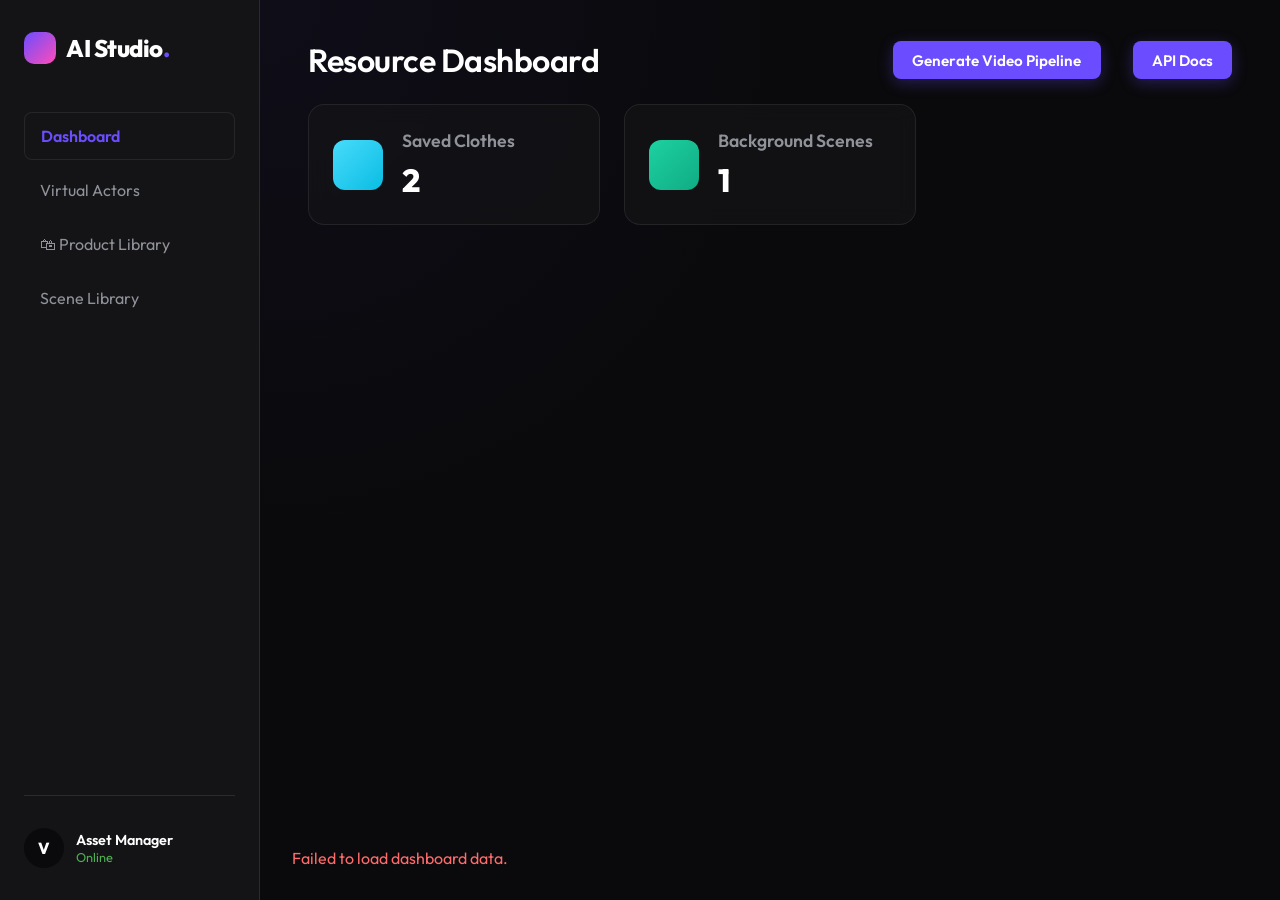
==== frontend/index.html @ 6204164a "Initial commit: AI-powered asset library with Gemini Web automation" ====
<!DOCTYPE html>
<html lang="en">

<head>
    <meta charset="UTF-8">
    <meta name="viewport" content="width=device-width, initial-scale=1.0">
    <title>Video Asset Library | AI Studio</title>
    <link rel="preconnect" href="https://fonts.googleapis.com">
    <link rel="preconnect" href="https://fonts.gstatic.com" crossorigin>
    <link href="https://fonts.googleapis.com/css2?family=Outfit:wght@300;400;600;800&display=swap" rel="stylesheet">
    <link rel="stylesheet" href="https://cdnjs.cloudflare.com/ajax/libs/font-awesome/6.4.0/css/all.min.css">
    <link rel="stylesheet" href="/frontend/styles.css">
</head>

<body>
    <div class="app-container">
        <!-- Sidebar Navigation -->
        <nav class="sidebar">
            <div class="logo">
                <div class="logo-icon"></div>
                <h1>AI Studio<span>.</span></h1>
            </div>
            <ul class="nav-links">
                <li class="active" data-tab="dashboard">Dashboard</li>
                <li data-tab="actors">Virtual Actors</li>
                <li data-tab="clothes">🛍 Product Library</li>
                <li data-tab="scenes">Scene Library</li>
            </ul>
            <div class="user-profile">
                <div class="avatar">V</div>
                <div class="info">
                    <span class="name">Asset Manager</span>
                    <span class="status">Online</span>
                </div>
            </div>
        </nav>

        <!-- Main Content Area -->
        <main class="main-content">
            <header class="top-header">
                <div class="header-left">
                    <button class="btn-hamburger" id="btn-hamburger"
                        onclick="document.querySelector('.sidebar').classList.toggle('sidebar-open')">
                        <svg width="24" height="24" viewBox="0 0 24 24" fill="none" stroke="currentColor"
                            stroke-width="2">
                            <line x1="3" y1="6" x2="21" y2="6" />
                            <line x1="3" y1="12" x2="21" y2="12" />
                            <line x1="3" y1="18" x2="21" y2="18" />
                        </svg>
                    </button>
                    <h2 id="page-title">Resource Dashboard</h2>
                </div>

                <div class="header-search hidden" id="search-container">
                    <div class="search-box">
                        <svg width="18" height="18" viewBox="0 0 24 24" fill="none" stroke="var(--text-secondary)"
                            stroke-width="2">
                            <circle cx="11" cy="11" r="8"></circle>
                            <path d="m21 21-4.3-4.3"></path>
                        </svg>
                        <input type="text" id="semantic-search-input"
                            placeholder="Search by description (e.g. 'Red leather jacket')">
                        <button class="btn-primary" id="btn-search">Search</button>
                    </div>
                </div>

                <div class="header-actions">
                    <button class="btn-primary" id="btn-generate">Generate Video Pipeline</button>
                </div>
            </header>

            <div class="scroll-area">
                <!-- Stats Overview -->
                <section class="stats-grid" id="stats-view">
                    <div class="stat-card">
                        <div class="stat-icon clothes-icon"></div>
                        <div class="stat-details">
                            <h3>Saved Clothes</h3>
                            <p id="count-clothes">0</p>
                        </div>
                    </div>
                    <div class="stat-card">
                        <div class="stat-icon scenes-icon"></div>
                        <div class="stat-details">
                            <h3>Background Scenes</h3>
                            <p id="count-scenes">0</p>
                        </div>
                    </div>
                </section>

                <!-- Dynamic Content Grids -->
                <section class="gallery-container hidden" id="actors-view">
                    <div class="gallery-grid" id="grid-actors"></div>
                </section>

                <section class="gallery-container hidden" id="clothes-view">
                    <div class="kb-toolbar" style="margin-bottom: 1rem;">
                        <h3 style="color: white; margin: 0;">Product Library Spreadsheet</h3>
                        <span class="kb-count" id="clothes-table-count">0 items</span>
                    </div>
                    <div class="kb-table-wrapper" style="max-height: calc(100vh - 200px);">
                        <table class="kb-table" id="clothes-table">
                            <thead id="clothes-thead">
                                <tr>
                                    <th>Image</th>
                                    <th>UID Vector</th>
                                    <th>Name</th>
                                    <th>Category</th>
                                    <th>Style</th>
                                    <th>Color</th>
                                    <th>Posts</th>
                                </tr>
                            </thead>
                            <tbody id="clothes-tbody"></tbody>
                        </table>
                        <div class="kb-empty hidden" id="clothes-empty">
                            No products extracted yet.
                        </div>
                    </div>
                </section>

                <section class="gallery-container hidden" id="scenes-view">
                    <div class="gallery-grid" id="grid-scenes"></div>
                </section>

                <tbody id="kb-tbody"></tbody>
                </table>
                <div class="kb-empty hidden" id="kb-empty">
                    No entries yet. Send a link to the webhook to start building.
                </div>
            </div>
            </section>

            <!-- Dashboard Combined View -->
            <section class="dashboard-sections" id="dashboard-view">
                <div style="padding: 2rem; color: var(--text-secondary)">
                    Initializing intelligence feed...
                </div>
            </section>
    </div>
    </main>
    </div>

    <!-- Video Detail Modal -->
    <div class="modal-overlay hidden" id="modal-video-detail">
        <div class="modal" style="max-width: 900px; height: 90vh;">
            <div class="modal-header">
                <h3 id="detail-title">Video Intelligence</h3>
                <button class="close-modal">×</button>
            </div>
            <div class="detail-modal-body" id="detail-body">
                <!-- Populated by JS -->
            </div>
        </div>
    </div>

    <!-- Entity Detail Modal -->
    <div class="modal-overlay hidden" id="modal-entity-detail">
        <div class="modal">
            <div class="modal-header">
                <h3 id="entity-detail-title">Entity Detail</h3>
                <button class="close-modal">×</button>
            </div>
            <div class="modal-body" id="entity-detail-body" style="padding:1.5rem 2rem 2rem;">
                Loading...
            </div>
        </div>
    </div>


    <!-- Generate Modal -->
    <div class="modal hidden" id="generate-modal">
        <div class="modal-content glass">
            <h2>Compose New Video</h2>
            <p>Select assets to embed into the video generation prompt.</p>
            <div class="modal-body">
                <!-- Selectors (Mock) -->
                <div class="selector">
                    <label>Selected Actor ID</label>
                    <input type="text" placeholder="e.g. hash_female_model" disabled>
                </div>
                <div class="selector">
                    <label>Selected Clothes ID</label>
                    <input type="text" placeholder="e.g. hash_white_shirt" disabled>
                </div>
            </div>
            <div class="modal-actions">
                <button class="btn-secondary" id="btn-cancel">Cancel</button>
                <button class="btn-primary" disabled>Send to API (Coming Soon)</button>
            </div>
        </div>
    </div>

    <!-- API Docs Modal -->
    <div class="modal-overlay hidden" id="modal-api-docs">
        <div class="modal">
            <div class="modal-header">
                <h3 style="color: var(--accent);">Openclaw API Integration Logs</h3>
                <button class="close-modal">×</button>
            </div>
            <div class="modal-body" style="text-align: left; max-height: 60vh; overflow-y: auto;">
                <p style="margin-bottom:1rem;">Welcome! Use the following REST APIs to connect this asset library to
                    your intelligence workflow.</p>

                <h4 style="margin-top:1.5rem; color: #fff;">1. Ingest Video Link</h4>
                <div
                    style="background:#1a1c23; padding:1rem; border-radius:8px; font-family:monospace; font-size:0.85rem; margin-top:0.5rem; white-space:pre-wrap; border: 1px solid var(--border-color);">
                    POST /webhook/openclaw
                    Content-Type: application/json

                    {
                    "url": "https://www.xiaohongshu.com/discovery/item/..."
                    }</div>

                <h4 style="margin-top:2rem; color: #fff;">2. Retrieve Full Asset Tree</h4>
                <div
                    style="background:#1a1c23; padding:1rem; border-radius:8px; font-family:monospace; font-size:0.85rem; margin-top:0.5rem; white-space:pre-wrap; border: 1px solid var(--border-color);">
                    GET /api/videos/{video_id}

                    // Response Schema:
                    {
                    "video_id": "0c094a9503dd",
                    "video_url": "/data/...",
                    "audio_url": "/data/...",
                    "script_analysis": {
                    "transcript": "...",
                    "analysis": { "topic": "...", "tone": "..." }
                    },
                    "assets": {
                    "actors": [{ "url": "..." }],
                    "clothes": [{ "url": "..." }],
                    "scenes": [{ "url": "..." }]
                    }
                    }</div>
            </div>
        </div>

        <!-- Mobile Bottom Tab Bar -->
        <nav class="bottom-tab-bar" id="bottom-tabs">
            <button class="tab-item active" data-tab="dashboard">
                <svg width="22" height="22" viewBox="0 0 24 24" fill="none" stroke="currentColor" stroke-width="2">
                    <path d="M3 9l9-7 9 7v11a2 2 0 0 1-2 2H5a2 2 0 0 1-2-2z" />
                    <polyline points="9 22 9 12 15 12 15 22" />
                </svg>
                <span>Home</span>
            </button>
            <button class="tab-item" data-tab="search-tab">
                <svg width="22" height="22" viewBox="0 0 24 24" fill="none" stroke="currentColor" stroke-width="2">
                    <circle cx="11" cy="11" r="8" />
                    <path d="m21 21-4.3-4.3" />
                </svg>
                <span>Search</span>
            </button>
            <button class="tab-item tab-add" id="btn-add-mobile">
                <svg width="28" height="28" viewBox="0 0 24 24" fill="none" stroke="currentColor" stroke-width="2.5">
                    <line x1="12" y1="5" x2="12" y2="19" />
                    <line x1="5" y1="12" x2="19" y2="12" />
                </svg>
            </button>
            <button class="tab-item" data-tab="kb">
                <svg width="22" height="22" viewBox="0 0 24 24" fill="none" stroke="currentColor" stroke-width="2">
                    <path d="M4 19.5A2.5 2.5 0 0 1 6.5 17H20" />
                    <path d="M6.5 2H20v20H6.5A2.5 2.5 0 0 1 4 19.5v-15A2.5 2.5 0 0 1 6.5 2z" />
                </svg>
                <span>Library</span>
            </button>
            <button class="tab-item" data-tab="clothes">
                <svg width="22" height="22" viewBox="0 0 24 24" fill="none" stroke="currentColor" stroke-width="2">
                    <rect x="2" y="7" width="20" height="14" rx="2" ry="2" />
                    <path d="M16 21V5a2 2 0 0 0-2-2h-4a2 2 0 0 0-2 2v16" />
                </svg>
                <span>Assets</span>
            </button>
        </nav>
    </div>

    <script src="/frontend/app.js"></script>
</body>

</html>
---- frontend/styles.css ----
:root {
    --bg-main: #0a0a0c;
    --bg-panel: #141417;
    --border-color: #2a2a30;
    --text-primary: #ffffff;
    --text-secondary: #8f9299;
    --accent: #6b4cff;
    --accent-hover: #8364ff;
    --glass-bg: rgba(20, 20, 23, 0.7);
    --glass-border: rgba(255, 255, 255, 0.08);
}

* {
    margin: 0;
    padding: 0;
    box-sizing: border-box;
    font-family: 'Outfit', sans-serif;
}

body {
    background-color: var(--bg-main);
    color: var(--text-primary);
    display: flex;
    height: 100vh;
    overflow: hidden;
}

.hidden {
    display: none !important;
}

/* Typography & Buttons */
h1 {
    font-size: 1.5rem;
    font-weight: 800;
    letter-spacing: -0.5px;
}

h1 span {
    color: var(--accent);
}

h2 {
    font-size: 2rem;
    font-weight: 600;
    letter-spacing: -0.5px;
}

h3 {
    font-size: 1.1rem;
    font-weight: 600;
    color: var(--text-secondary);
    margin-bottom: 0.5rem;
}

button {
    cursor: pointer;
    font-size: 0.95rem;
    font-weight: 600;
    border-radius: 8px;
    transition: all 0.2s ease;
    border: none;
}

.btn-primary {
    background-color: var(--accent);
    color: white;
    padding: 0.6rem 1.2rem;
    box-shadow: 0 4px 15px rgba(107, 76, 255, 0.3);
}

.btn-primary:hover:not(:disabled) {
    background-color: var(--accent-hover);
    transform: translateY(-1px);
}

.btn-primary:disabled {
    opacity: 0.5;
    cursor: not-allowed;
}

.btn-secondary {
    background: transparent;
    color: var(--text-secondary);
    border: 1px solid var(--border-color);
    padding: 0.6rem 1.2rem;
}

.btn-secondary:hover {
    background: var(--bg-panel);
    color: white;
}

.btn-icon {
    background: var(--bg-panel);
    color: var(--text-primary);
    width: 40px;
    height: 40px;
    display: flex;
    align-items: center;
    justify-content: center;
    border: 1px solid var(--border-color);
    border-radius: 8px;
}

.btn-icon:hover {
    border-color: var(--text-secondary);
}

/* Layout: App Container */
.app-container {
    display: flex;
    width: 100%;
    height: 100%;
}

/* Sidebar */
.sidebar {
    width: 260px;
    background-color: var(--bg-panel);
    border-right: 1px solid var(--border-color);
    display: flex;
    flex-direction: column;
    padding: 2rem 1.5rem;
}

.logo {
    display: flex;
    align-items: center;
    gap: 10px;
    margin-bottom: 3rem;
}

.logo-icon {
    width: 32px;
    height: 32px;
    border-radius: 10px;
    background: linear-gradient(135deg, var(--accent), #ff4db8);
}

.nav-links {
    list-style: none;
    flex-grow: 1;
}

.nav-links li {
    padding: 0.8rem 1rem;
    margin-bottom: 0.5rem;
    border-radius: 8px;
    color: var(--text-secondary);
    cursor: pointer;
    font-weight: 400;
    transition: all 0.2s ease;
}

.nav-links li:hover {
    background: rgba(255, 255, 255, 0.03);
    color: white;
}

.nav-links li.active {
    background: var(--glass-bg);
    color: var(--accent);
    border: 1px solid var(--glass-border);
    font-weight: 600;
}

.user-profile {
    display: flex;
    align-items: center;
    gap: 12px;
    padding-top: 2rem;
    border-top: 1px solid var(--border-color);
}

.avatar {
    width: 40px;
    height: 40px;
    border-radius: 50%;
    background: var(--bg-main);
    display: flex;
    align-items: center;
    justify-content: center;
    font-weight: 800;
}

.info {
    display: flex;
    flex-direction: column;
}

.info .name {
    font-size: 0.9rem;
    font-weight: 600;
}

.info .status {
    font-size: 0.8rem;
    color: #4CAF50;
}

/* Main Content */
.main-content {
    flex-grow: 1;
    display: flex;
    flex-direction: column;
    background: radial-gradient(circle at top left, rgba(107, 76, 255, 0.05), transparent 40%);
}

.top-header {
    display: flex;
    justify-content: space-between;
    align-items: center;
    padding: 2.5rem 3rem 1.5rem;
}

.header-left {
    display: flex;
    align-items: center;
    gap: 1rem;
}

.header-search {
    flex-grow: 1;
    display: flex;
    justify-content: center;
    padding: 0 2rem;
}

.search-box {
    display: flex;
    align-items: center;
    gap: 10px;
    background: var(--glass-bg);
    border: 1px solid var(--border-color);
    border-radius: 12px;
    padding: 0.4rem 0.4rem 0.4rem 1rem;
    width: 100%;
    max-width: 500px;
    transition: border-color 0.2s;
}

.search-box:focus-within {
    border-color: var(--accent);
}

.search-box input {
    flex-grow: 1;
    background: transparent;
    border: none;
    color: white;
    outline: none;
    font-size: 0.95rem;
    font-family: 'Outfit';
}

.search-box input::placeholder {
    color: var(--text-secondary);
}

.header-actions {
    display: flex;
    gap: 1rem;
}

.scroll-area {
    flex-grow: 1;
    overflow-y: auto;
    padding: 0 3rem 3rem;
}

/* Stats view (Dashboard only) */
.stats-grid {
    display: grid;
    grid-template-columns: repeat(3, 1fr);
    gap: 1.5rem;
    margin-bottom: 3rem;
}

.stat-card {
    background: var(--glass-bg);
    border: 1px solid var(--glass-border);
    backdrop-filter: blur(10px);
    -webkit-backdrop-filter: blur(10px);
    border-radius: 16px;
    padding: 1.5rem;
    display: flex;
    align-items: center;
    gap: 1.2rem;
    transition: transform 0.2s;
}

.stat-card:hover {
    transform: translateY(-3px);
    border-color: rgba(255, 255, 255, 0.15);
}

.stat-icon {
    width: 50px;
    height: 50px;
    border-radius: 12px;
    background: var(--bg-main);
}

.actors-icon {
    background: linear-gradient(135deg, #FF6B6B, #FF8E53);
}

.clothes-icon {
    background: linear-gradient(135deg, #48DBFB, #0ABDE3);
}

.scenes-icon {
    background: linear-gradient(135deg, #1DD1A1, #10AC84);
}

.stat-details p {
    font-size: 2rem;
    font-weight: 800;
    margin-top: 0.2rem;
}

/* Galleries / Grids */
.gallery-container {
    animation: fadeIn 0.4s ease forwards;
}

@keyframes fadeIn {
    from {
        opacity: 0;
        transform: translateY(10px);
    }

    to {
        opacity: 1;
        transform: translateY(0);
    }
}

.gallery-grid {
    display: grid;
    grid-template-columns: repeat(auto-fill, minmax(160px, 1fr));
    /* More compact */
    gap: 1.2rem;
}

/* Video Window (Dashboard) - Masonry/Waterfall */
.video-window-grid {
    columns: 4 220px;
    column-gap: 1.5rem;
}

.video-window {
    background: var(--bg-panel);
    border: 1px solid var(--border-color);
    border-radius: 16px;
    overflow: hidden;
    position: relative;
    cursor: pointer;
    transition: all 0.3s cubic-bezier(0.2, 0.8, 0.2, 1);
    display: inline-block;
    width: 100%;
    margin-bottom: 1.5rem;
    break-inside: avoid;
}

.video-window:hover {
    border-color: var(--accent);
    box-shadow: 0 12px 40px rgba(0, 0, 0, 0.8);
}

.video-window img,
.video-window video {
    width: 100%;
    height: auto;
    object-fit: cover;
    display: block;
}

.video-window video.preview-video {
    position: absolute;
    top: 0;
    left: 0;
    opacity: 0;
    transition: opacity 0.5s ease;
}

.video-window.playing video.preview-video {
    opacity: 1;
}

.video-window.playing img {
    opacity: 0;
}

.video-window .play-btn {
    position: absolute;
    top: 50%;
    left: 50%;
    transform: translate(-50%, -50%);
    width: 56px;
    height: 56px;
    background: rgba(255, 255, 255, 0.15);
    backdrop-filter: blur(10px);
    -webkit-backdrop-filter: blur(10px);
    border: 1px solid rgba(255, 255, 255, 0.2);
    border-radius: 50%;
    display: flex;
    align-items: center;
    justify-content: center;
    color: white;
    font-size: 1.2rem;
    transition: all 0.3s ease;
    z-index: 10;
    pointer-events: none;
    /* Let clicks pass to the card body toggle */
}

.video-window.playing .play-btn {
    opacity: 0;
    pointer-events: none;
}

.video-window:hover .play-btn {
    background: var(--accent);
    border-color: var(--accent);
    transform: translate(-50%, -50%) scale(1.1);
}

.video-window .window-info {
    position: absolute;
    bottom: 0;
    left: 0;
    right: 0;
    padding: 2.5rem 1.25rem 1rem;
    background: linear-gradient(to top, rgba(0, 0, 0, 0.9) 0%, transparent 100%);
    pointer-events: none;
}

.info-btn {
    position: absolute;
    top: 12px;
    right: 12px;
    width: 32px;
    height: 32px;
    border-radius: 50%;
    background: rgba(0, 0, 0, 0.5);
    backdrop-filter: blur(4px);
    -webkit-backdrop-filter: blur(4px);
    border: 1px solid rgba(255, 255, 255, 0.2);
    display: flex;
    align-items: center;
    justify-content: center;
    color: white;
    font-size: 0.9rem;
    z-index: 15;
    transition: all 0.2s;
}

.info-btn:hover {
    background: var(--accent);
    transform: scale(1.1);
}

.window-info h4 {
    font-size: 0.95rem;
    white-space: nowrap;
    overflow: hidden;
    text-overflow: ellipsis;
}

/* Asset Card */
.asset-card {
    background: var(--bg-panel);
    border: 1px solid var(--border-color);
    border-radius: 10px;
    overflow: hidden;
    position: relative;
    cursor: pointer;
    transition: all 0.3s cubic-bezier(0.25, 0.8, 0.25, 1);
}

.asset-card:hover {
    transform: translateY(-3px);
    box-shadow: 0 8px 20px rgba(0, 0, 0, 0.4);
    border-color: var(--accent);
}

.asset-img-container {
    width: 100%;
    aspect-ratio: 1;
    /* Square for character/clothes cards */
    overflow: hidden;
    background: #1a1a1e;
    display: flex;
    align-items: center;
    justify-content: center;
    padding: 10px;
}

.asset-img-container img {
    max-width: 100%;
    max-height: 100%;
    object-fit: contain;
    /* "Only product" feel */
    transition: transform 0.4s ease;
}

.asset-card:hover .asset-img-container img {
    transform: scale(1.05);
}

.asset-info {
    padding: 1rem;
    position: absolute;
    bottom: 0;
    left: 0;
    right: 0;
    background: linear-gradient(to top, rgba(0, 0, 0, 0.95) 0%, rgba(0, 0, 0, 0) 100%);
}

.asset-info p {
    font-size: 0.85rem;
    color: var(--text-primary);
    white-space: nowrap;
    overflow: hidden;
    text-overflow: ellipsis;
}

.asset-info .date {
    font-size: 0.75rem;
    color: var(--text-secondary);
    margin-top: 4px;
}

/* Dashboard specific layouts */
.dashboard-sections {
    display: flex;
    flex-direction: column;
    gap: 2rem;
}

.section-header {
    display: flex;
    justify-content: space-between;
    align-items: baseline;
}

.view-all {
    font-size: 0.85rem;
    color: var(--accent);
    cursor: pointer;
}

.view-all:hover {
    text-decoration: underline;
}

.horizontal-scroll {
    display: flex;
    gap: 1rem;
    overflow-x: auto;
    padding-bottom: 1rem;
    scrollbar-width: thin;
    scrollbar-color: var(--border-color) transparent;
}

.horizontal-scroll::-webkit-scrollbar {
    height: 6px;
}

.horizontal-scroll::-webkit-scrollbar-thumb {
    background: var(--border-color);
    border-radius: 10px;
}

.horizontal-scroll .asset-card {
    min-width: 180px;
    flex-shrink: 0;
}

.horizontal-scroll .asset-img-container {
    aspect-ratio: 1;
}

/* square for dashboard recent */

/* ──────────────────────────────────────────────
   LEGACY MODAL (Generate pipeline modal)
   Uses class="modal hidden" toggled by JS
────────────────────────────────────────────── */
.modal {
    position: fixed;
    inset: 0;
    background: rgba(0, 0, 0, 0.7);
    backdrop-filter: blur(5px);
    display: flex;
    align-items: center;
    justify-content: center;
    z-index: 100;
}

.modal-content.glass {
    background: var(--glass-bg);
    border: 1px solid var(--glass-border);
    border-radius: 20px;
    padding: 2.5rem;
    width: 450px;
    box-shadow: 0 25px 50px rgba(0, 0, 0, 0.5);
}

.modal h2 {
    margin-bottom: 0.5rem;
    font-size: 1.6rem;
}

.modal p {
    color: var(--text-secondary);
    margin-bottom: 2rem;
    font-size: 0.95rem;
}

.modal-actions {
    display: flex;
    justify-content: flex-end;
    gap: 1rem;
}

/* ──────────────────────────────────────────────
   NEW MODAL OVERLAY SYSTEM
   Used by: API Docs, Video Detail modals
   Toggled by removing/adding class .hidden
────────────────────────────────────────────── */
.modal-overlay {
    position: fixed;
    inset: 0;
    background: rgba(0, 0, 0, 0.75);
    backdrop-filter: blur(6px);
    display: flex;
    align-items: center;
    justify-content: center;
    z-index: 200;
    padding: 2rem;
}

.modal-overlay.hidden {
    display: none !important;
}

.modal-overlay .modal {
    position: static;
    inset: auto;
    background: var(--bg-panel);
    border: 1px solid var(--border-color);
    border-radius: 20px;
    width: 100%;
    max-width: 700px;
    max-height: 85vh;
    display: flex;
    flex-direction: column;
    box-shadow: 0 30px 60px rgba(0, 0, 0, 0.6);
    backdrop-filter: none;
    overflow: hidden;
}

.modal-header {
    display: flex;
    justify-content: space-between;
    align-items: center;
    padding: 1.5rem 2rem;
    border-bottom: 1px solid var(--border-color);
    flex-shrink: 0;
}

.modal-header h3 {
    font-size: 1.15rem;
    font-weight: 700;
    color: var(--text-primary);
    margin: 0;
}

.close-modal {
    background: transparent;
    border: none;
    color: var(--text-secondary);
    font-size: 1.6rem;
    cursor: pointer;
    line-height: 1;
    padding: 0 0.25rem;
    transition: color 0.2s;
}

.close-modal:hover {
    color: white;
}

.modal-overlay .modal-body {
    padding: 1.5rem 2rem 2rem;
    overflow-y: auto;
    flex-grow: 1;
    display: block;
    color: var(--text-secondary);
    font-size: 0.95rem;
    line-height: 1.6;
}

/* Selector inputs inside legacy modal */
.selector label {
    font-size: 0.85rem;
    color: var(--text-secondary);
    display: block;
    margin-bottom: 0.4rem;
}

.selector input {
    width: 100%;
    background: var(--bg-main);
    border: 1px solid var(--border-color);
    padding: 0.8rem;
    border-radius: 8px;
    color: white;
    outline: none;
}

/* Video detail modal layout */
.detail-modal-body {
    display: flex;
    flex-direction: column;
    gap: 1.5rem;
    padding: 1.5rem;
    overflow-y: auto;
    overflow-x: hidden;
    flex-grow: 1;
    max-width: 100%;
    box-sizing: border-box;
}

.detail-top-section {
    display: flex;
    flex-direction: column;
    /* Force vertical stacking */
    gap: 1.5rem;
    flex-shrink: 0;
    width: 100%;
}

.video-player-container {
    width: 100%;
    aspect-ratio: 16/9;
    background: black;
    border-radius: 12px;
    overflow: hidden;
    position: relative;
    max-height: 60vh;
    display: flex;
    align-items: center;
    justify-content: center;
}

.video-player-container video {
    width: 100%;
    height: 100%;
    object-fit: contain;
}

.script-container {
    width: 100%;
    display: flex;
    flex-direction: column;
    gap: 0.75rem;
}

.script-box {
    background: var(--bg-main);
    border: 1px solid var(--border-color);
    border-radius: 12px;
    padding: 1rem;
    height: 100%;
    overflow-y: auto;
    font-size: 0.9rem;
    color: var(--text-primary);
    line-height: 1.6;
}

/* Timeline / Keyframes */
.timeline-section {
    max-width: 100%;
    overflow: hidden;
    flex-shrink: 0;
    margin-top: 1rem;
}

.timeline-section h4 {
    margin-bottom: 0.75rem;
    color: var(--text-secondary);
    font-size: 0.95rem;
}

.timeline-grid {
    display: flex;
    flex-wrap: wrap;
    /* Allow wrapping to multiple rows */
    gap: 0.5rem;
    padding-bottom: 0.75rem;
    max-width: 100%;
}

.timeline-item {
    width: clamp(80px, 15%, 120px);
    /* Flexible, much smaller size */
    background: var(--bg-main);
    border: 1px solid var(--border-color);
    border-radius: 8px;
    overflow: hidden;
    position: relative;
    cursor: pointer;
    transition: all 0.2s;
}

.timeline-item:hover {
    border-color: var(--accent);
    transform: translateY(-2px);
}

.timeline-item img {
    width: 100%;
    aspect-ratio: 16/9;
    object-fit: cover;
}

.timeline-time {
    position: absolute;
    bottom: 0;
    left: 0;
    right: 0;
    background: rgba(0, 0, 0, 0.6);
    color: white;
    font-size: 0.7rem;
    padding: 4px;
    text-align: center;
}

.timeline-download {
    position: absolute;
    top: 5px;
    right: 5px;
    background: var(--accent);
    color: white;
    width: 24px;
    height: 24px;
    border-radius: 4px;
    display: flex;
    align-items: center;
    justify-content: center;
    opacity: 0;
    transition: opacity 0.2s;
}

.timeline-item:hover .timeline-download {
    opacity: 1;
}

/* Relational Section: Cleaner layout */
.relational-section {
    display: flex;
    flex-direction: column;
    /* Stack Performers, Products, Location vertically */
    gap: 2.5rem;
    border-top: 1px solid var(--border-color);
    padding-top: 1.5rem;
    margin-top: 1rem;
    width: 100%;
    flex-shrink: 0;
}

.relational-col h4 {
    margin-bottom: 1.2rem;
    font-size: 0.85rem;
    font-weight: 700;
    color: var(--text-secondary);
    text-transform: uppercase;
    letter-spacing: 1px;
}

.relational-items {
    display: grid;
    grid-template-columns: repeat(auto-fill, minmax(250px, 1fr));
    gap: 1rem;
}

.relational-item {
    display: flex;
    align-items: center;
    gap: 1rem;
    background: rgba(255, 255, 255, 0.03);
    padding: 0.75rem;
    border-radius: 12px;
    border: 1px solid var(--border-color);
    transition: all 0.2s;
}

.relational-item:hover {
    background: rgba(255, 255, 255, 0.06);
    border-color: var(--accent);
    transform: translateX(4px);
}

.relational-item img {
    width: 48px;
    height: 48px;
    border-radius: 8px;
    object-fit: cover;
    flex-shrink: 0;
}

.relational-item-info {
    flex: 1;
    min-width: 0;
    overflow: hidden;
    /* Prevent text spill */
}

.relational-item-info span:first-child {
    display: block;
    font-size: 0.9rem;
    font-weight: 600;
    color: var(--text-primary);
    white-space: nowrap;
    overflow: hidden;
    text-overflow: ellipsis;
    /* Fix messy long IDs */
}

.relational-item-info span:last-child {
    font-size: 0.75rem;
    color: var(--text-secondary);
}

/* ── Knowledge Base Table ── */
.kb-view {
    display: flex;
    flex-direction: column;
    gap: 1.2rem;
    animation: fadeIn 0.4s ease forwards;
}

.kb-toolbar {
    display: flex;
    justify-content: space-between;
    align-items: center;
}

.kb-filter-group {
    display: flex;
    gap: 0.5rem;
}

.kb-filter-btn {
    background: var(--bg-panel);
    border: 1px solid var(--border-color);
    color: var(--text-secondary);
    padding: 0.45rem 1rem;
    border-radius: 8px;
    font-size: 0.9rem;
    cursor: pointer;
    transition: all 0.2s;
}

.kb-filter-btn.active,
.kb-filter-btn:hover {
    background: var(--accent);
    color: white;
    border-color: var(--accent);
}

.kb-count {
    font-size: 0.85rem;
    color: var(--text-secondary);
}

.kb-table-wrapper {
    overflow-x: auto;
    border: 1px solid var(--border-color);
    border-radius: 12px;
}

.kb-table {
    width: 100%;
    border-collapse: collapse;
    font-size: 0.9rem;
}

.kb-table thead tr {
    background: var(--bg-panel);
    border-bottom: 1px solid var(--border-color);
}

.kb-table th {
    padding: 0.9rem 1.2rem;
    text-align: left;
    color: var(--text-secondary);
    font-weight: 600;
    font-size: 0.8rem;
    text-transform: uppercase;
    letter-spacing: 0.5px;
    white-space: nowrap;
}

.kb-table tbody tr {
    border-bottom: 1px solid rgba(255, 255, 255, 0.04);
    transition: background 0.15s;
    cursor: pointer;
}

.kb-table tbody tr:hover {
    background: rgba(107, 76, 255, 0.06);
}

.kb-table td {
    padding: 0.9rem 1.2rem;
    vertical-align: middle;
    max-width: 280px;
}

.kb-thumbnail {
    width: 44px;
    height: 44px;
    border-radius: 8px;
    object-fit: cover;
    background: var(--bg-main);
    flex-shrink: 0;
}

.kb-thumb-cell {
    display: flex;
    align-items: center;
    gap: 0.75rem;
}

.kb-post-meta {
    display: flex;
    flex-direction: column;
}

.kb-post-title {
    font-weight: 600;
    color: var(--text-primary);
    font-size: 0.9rem;
    white-space: nowrap;
    overflow: hidden;
    text-overflow: ellipsis;
    max-width: 180px;
}

.kb-post-date {
    font-size: 0.75rem;
    color: var(--text-secondary);
}

/* Entity chips */
.entity-chips {
    display: flex;
    flex-wrap: wrap;
    gap: 0.4rem;
}

.entity-chip {
    display: inline-flex;
    align-items: center;
    background: rgba(107, 76, 255, 0.15);
    border: 1px solid rgba(107, 76, 255, 0.3);
    color: #c4b5ff;
    padding: 0.25rem 0.65rem;
    border-radius: 20px;
    font-size: 0.78rem;
    cursor: pointer;
    transition: all 0.2s;
    white-space: nowrap;
}

.entity-chip:hover {
    background: rgba(107, 76, 255, 0.35);
    border-color: var(--accent);
    color: white;
}

.entity-chip.clothes {
    background: rgba(72, 219, 251, 0.12);
    border-color: rgba(72, 219, 251, 0.3);
    color: #a3f0ff;
}

.entity-chip.clothes:hover {
    background: rgba(72, 219, 251, 0.28);
    border-color: #48DBFB;
    color: white;
}

.entity-chip.celebrity {
    background: rgba(255, 215, 0, 0.12);
    border-color: rgba(255, 215, 0, 0.35);
    color: #ffe680;
}

.entity-chip.celebrity:hover {
    background: rgba(255, 215, 0, 0.28);
    color: white;
}

.kb-topic-badge {
    background: rgba(29, 209, 161, 0.12);
    color: #6ef0c8;
    border: 1px solid rgba(29, 209, 161, 0.25);
    padding: 0.2rem 0.6rem;
    border-radius: 20px;
    font-size: 0.78rem;
    display: inline-block;
}

.kb-empty {
    padding: 3rem;
    text-align: center;
    color: var(--text-secondary);
    font-size: 0.95rem;
}

/* Entity detail modal image grid */
.entity-preview {
    width: 100%;
    max-width: 300px;
    border-radius: 12px;
    margin-bottom: 1rem;
    background: var(--bg-main);
}

.entity-posts-grid {
    display: grid;
    grid-template-columns: repeat(auto-fill, minmax(140px, 1fr));
    gap: 0.75rem;
    margin-top: 1rem;
}

.entity-post-card {
    background: var(--bg-panel);
    border: 1px solid var(--border-color);
    border-radius: 10px;
    padding: 0.75rem;
    cursor: pointer;
    transition: all 0.2s;
    font-size: 0.82rem;
}

.entity-post-card:hover {
    border-color: var(--accent);
    background: rgba(107, 76, 255, 0.08);
}

/* ══════════════════════════════════════════════════
   MOBILE-FIRST RESPONSIVE DESIGN
   Bottom Tab Bar + Responsive Grids + Touch Targets
   ══════════════════════════════════════════════════ */

/* Hamburger button — hidden on desktop */
.btn-hamburger {
    display: none;
    background: none;
    border: none;
    color: var(--text-primary);
    padding: 8px;
    margin-right: 8px;
    cursor: pointer;
    border-radius: 8px;
    transition: background 0.2s;
}

.btn-hamburger:hover {
    background: rgba(255, 255, 255, 0.06);
}

/* ── Bottom Tab Bar ── */
.bottom-tab-bar {
    display: none;
    /* Hidden on desktop by default */
    position: fixed;
    bottom: 0;
    left: 0;
    right: 0;
    z-index: 300;
    height: 72px;
    padding-bottom: env(safe-area-inset-bottom, 0px);
    background: rgba(20, 20, 23, 0.85);
    backdrop-filter: blur(20px) saturate(180%);
    -webkit-backdrop-filter: blur(20px) saturate(180%);
    border-top: 1px solid rgba(255, 255, 255, 0.08);
    justify-content: space-around;
    align-items: center;
}

.tab-item {
    display: flex;
    flex-direction: column;
    align-items: center;
    gap: 2px;
    background: none;
    border: none;
    color: var(--text-secondary);
    font-size: 0.65rem;
    font-weight: 500;
    padding: 8px 12px;
    cursor: pointer;
    transition: color 0.2s;
    -webkit-tap-highlight-color: transparent;
    min-width: 56px;
}

.tab-item.active {
    color: var(--accent);
}

.tab-item.active svg {
    stroke: var(--accent);
}

.tab-item span {
    margin-top: 2px;
}

/* Central "+" Add button */
.tab-add {
    background: var(--accent);
    color: white;
    width: 48px;
    height: 48px;
    border-radius: 50%;
    display: flex;
    align-items: center;
    justify-content: center;
    padding: 0;
    min-width: unset;
    box-shadow: 0 4px 20px rgba(107, 76, 255, 0.45);
    margin-top: -16px;
    transition: transform 0.2s, box-shadow 0.2s;
}

.tab-add:active {
    transform: scale(0.92);
}

.tab-add svg {
    stroke: white;
}

/* ── Mobile Breakpoint (< 768px) ── */
@media (max-width: 768px) {
    .bottom-tab-bar {
        display: flex;
    }

    .sidebar {
        display: none;
        position: fixed;
        top: 0;
        left: 0;
        bottom: 0;
        z-index: 500;
        width: 280px;
        box-shadow: 10px 0 30px rgba(0, 0, 0, 0.5);
    }

    .sidebar.sidebar-open {
        display: flex;
    }

    .btn-hamburger {
        display: flex;
    }

    body {
        height: 100vh;
        height: 100dvh;
    }

    .main-content {
        width: 100%;
        padding-bottom: 80px;
        /* Space for bottom tab bar */
    }

    .scroll-area {
        padding: 1rem;
        padding-bottom: 100px;
    }

    .top-header {
        padding: 0.75rem 1rem;
    }

    .top-header h2 {
        font-size: 1.3rem;
    }

    /* Stats grid: horizontal scrolling pills */
    .stats-grid {
        display: flex;
        gap: 0.75rem;
        overflow-x: auto;
        scrollbar-width: none;
        -ms-overflow-style: none;
        padding-bottom: 0.5rem;
    }

    .stats-grid::-webkit-scrollbar {
        display: none;
    }

    .stat-card {
        min-width: 140px;
        flex-shrink: 0;
        padding: 0.75rem 1rem;
    }

    /* Video window grid: 2 columns masonry */
    .video-window-grid {
        columns: 2 !important;
        column-gap: 8px !important;
    }

    .video-window {
        margin-bottom: 8px !important;
        border-radius: 12px !important;
    }

    /* Gallery grid */
    .gallery-grid {
        grid-template-columns: repeat(2, 1fr) !important;
        gap: 8px !important;
    }

    /* Asset cards */
    .asset-card {
        min-width: unset;
    }

    /* Header actions */
    .header-actions {
        gap: 0.5rem;
    }

    .header-actions .btn-primary {
        font-size: 0.8rem;
        padding: 0.5rem 0.8rem;
    }

    /* Search */
    .header-search {
        padding: 0 1rem;
    }

    .search-box input {
        font-size: 16px;
        /* Prevent iOS zoom */
    }

    /* Section header */
    .section-header h3 {
        font-size: 1rem;
    }

    /* Knowledge base table */
    .kb-table th,
    .kb-table td {
        padding: 0.6rem 0.5rem;
        font-size: 0.78rem;
    }

    /* Relational section: stack on mobile */
    .relational-section {
        grid-template-columns: 1fr !important;
        gap: 1.5rem !important;
    }

    /* Detail modal: full screen on mobile */
    .modal-overlay {
        padding: 0 !important;
        align-items: flex-end !important;
    }

    .modal-overlay .modal {
        width: 100% !important;
        max-width: 100% !important;
        height: 95vh !important;
        max-height: 95vh !important;
        border-radius: 20px 20px 0 0 !important;
        overflow-x: hidden !important;
        overflow-y: auto !important;
    }

    .modal-header {
        padding: 1rem 1.25rem;
        position: sticky;
        top: 0;
        background: var(--bg-panel);
        z-index: 10;
    }

    /* Video detail: stack sections vertically */
    .detail-top-section {
        flex-direction: column !important;
        gap: 1rem !important;
        min-height: auto !important;
    }

    .video-player-container {
        flex: none !important;
        aspect-ratio: 16/9;
    }

    .script-container {
        flex: none !important;
    }

    .detail-modal-body {
        padding: 1rem 1.25rem !important;
        gap: 1.5rem !important;
    }

    /* Timeline: smaller items */
    .timeline-item {
        min-width: 110px;
    }

    /* Entity chips */
    .entity-chip {
        font-size: 0.72rem;
        padding: 0.15rem 0.5rem;
    }
}

/* ── Tablet Breakpoint (768px – 1024px) ── */
@media (min-width: 769px) and (max-width: 1024px) {
    .bottom-tab-bar {
        display: flex;
    }

    .sidebar {
        display: none;
    }

    .sidebar.sidebar-open {
        display: flex;
        position: fixed;
        top: 0;
        left: 0;
        bottom: 0;
        z-index: 500;
        box-shadow: 10px 0 30px rgba(0, 0, 0, 0.5);
    }

    .btn-hamburger {
        display: flex;
    }

    .main-content {
        width: 100%;
        padding-bottom: 80px;
    }

    .scroll-area {
        padding-bottom: 100px;
    }

    .video-window-grid {
        columns: 3 !important;
    }

    .gallery-grid {
        grid-template-columns: repeat(3, 1fr) !important;
    }

    /* Modal stays centered but wider */
    .modal-overlay .modal {
        width: 90vw !important;
        max-width: 900px !important;
    }
}

/* ── Desktop Enhancement ── */
@media (min-width: 1025px) {
    .bottom-tab-bar {
        display: none;
    }

    .btn-hamburger {
        display: none;
    }
}

/* ══════════════════════════════════════════════════
   IMAGE LIGHTBOX
   ══════════════════════════════════════════════════ */
.lightbox-overlay {
    position: fixed;
    inset: 0;
    z-index: 9999;
    display: flex;
    align-items: center;
    justify-content: center;
    animation: lightbox-in 0.25s ease;
}

.lightbox-overlay.hidden {
    display: none !important;
}

.lightbox-backdrop {
    position: absolute;
    inset: 0;
    background: rgba(0, 0, 0, 0.88);
    backdrop-filter: blur(12px);
    -webkit-backdrop-filter: blur(12px);
}

.lightbox-img {
    position: relative;
    z-index: 1;
    max-width: 92vw;
    max-height: 90vh;
    object-fit: contain;
    border-radius: 12px;
    box-shadow: 0 20px 60px rgba(0, 0, 0, 0.6);
    cursor: zoom-out;
    animation: lightbox-zoom 0.3s ease;
}

.lightbox-close {
    position: absolute;
    top: 16px;
    right: 20px;
    z-index: 2;
    background: rgba(255, 255, 255, 0.1);
    backdrop-filter: blur(8px);
    border: 1px solid rgba(255, 255, 255, 0.15);
    color: white;
    font-size: 1.8rem;
    width: 44px;
    height: 44px;
    border-radius: 50%;
    display: flex;
    align-items: center;
    justify-content: center;
    cursor: pointer;
    transition: all 0.2s;
    line-height: 1;
}

.lightbox-close:hover {
    background: rgba(255, 255, 255, 0.2);
    transform: scale(1.1);
}

@keyframes lightbox-in {
    from {
        opacity: 0;
    }

    to {
        opacity: 1;
    }
}

@keyframes lightbox-zoom {
    from {
        transform: scale(0.85);
        opacity: 0;
    }

    to {
        transform: scale(1);
        opacity: 1;
    }
}

/* Make all images in asset cards & relational items look clickable */
.asset-card img,
.relational-item img,
.timeline-item img,
.entity-preview {
    cursor: zoom-in;
}
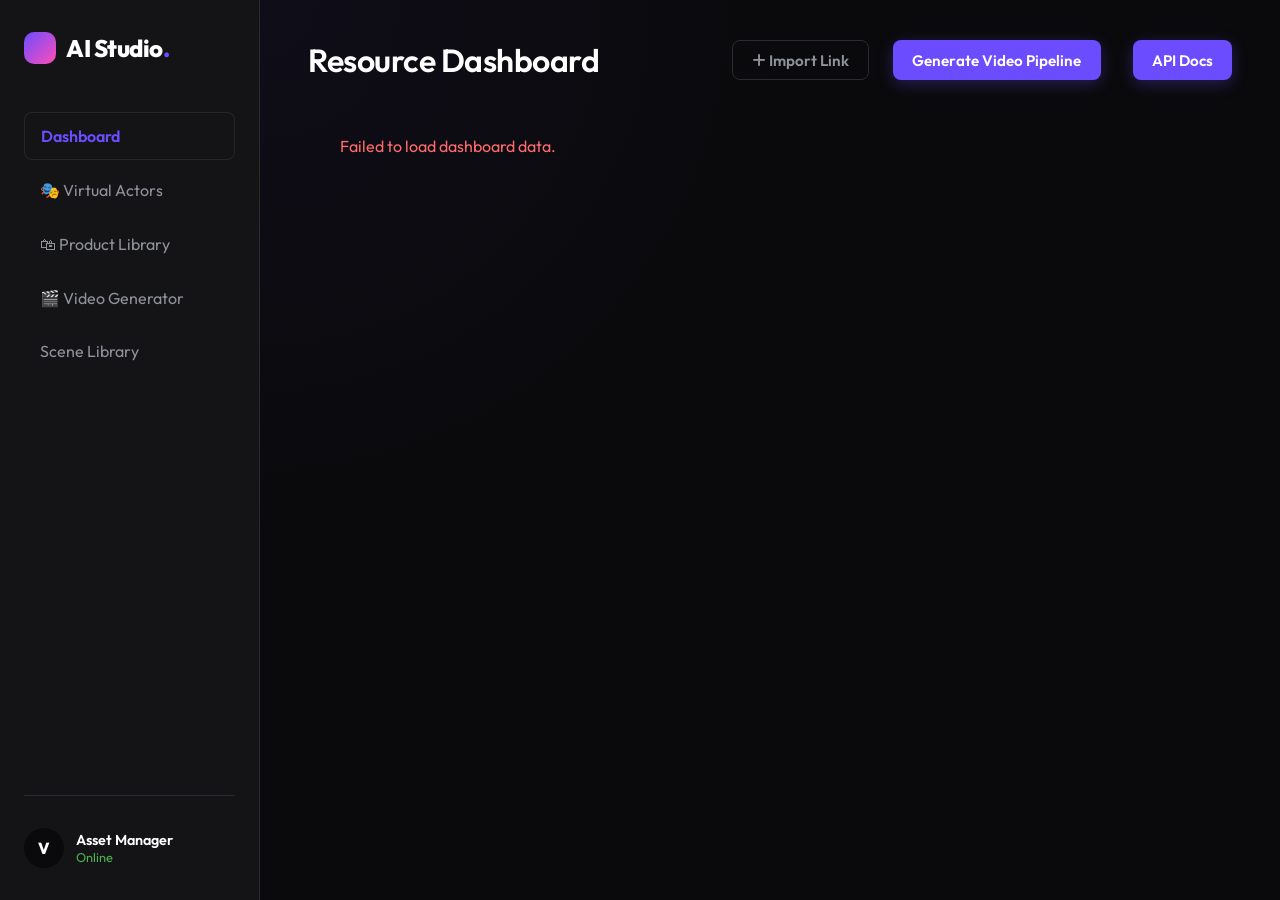
==== commit d2ac11bb: "update: add taobao extraction, video generator UI, and refine gitignore" ====
--- a/frontend/index.html
+++ b/frontend/index.html
@@ -22,8 +22,10 @@
             </div>
             <ul class="nav-links">
                 <li class="active" data-tab="dashboard">Dashboard</li>
-                <li data-tab="actors">Virtual Actors</li>
+                <li data-tab="actors"><a href="/frontend/actor_manager.html" style="color: inherit; text-decoration: none;">🎭 Virtual Actors</a></li>
                 <li data-tab="clothes">🛍 Product Library</li>
+                <li data-tab="video"><a href="/frontend/video_generator.html"
+                        style="color: inherit; text-decoration: none;">🎬 Video Generator</a></li>
                 <li data-tab="scenes">Scene Library</li>
             </ul>
             <div class="user-profile">
@@ -65,28 +67,15 @@
                 </div>
 
                 <div class="header-actions">
+                    <button class="btn-secondary" id="btn-import-link" style="margin-right: 0.5rem;">
+                        <i class="fas fa-plus"></i> Import Link
+                    </button>
                     <button class="btn-primary" id="btn-generate">Generate Video Pipeline</button>
                 </div>
             </header>
 
             <div class="scroll-area">
-                <!-- Stats Overview -->
-                <section class="stats-grid" id="stats-view">
-                    <div class="stat-card">
-                        <div class="stat-icon clothes-icon"></div>
-                        <div class="stat-details">
-                            <h3>Saved Clothes</h3>
-                            <p id="count-clothes">0</p>
-                        </div>
-                    </div>
-                    <div class="stat-card">
-                        <div class="stat-icon scenes-icon"></div>
-                        <div class="stat-details">
-                            <h3>Background Scenes</h3>
-                            <p id="count-scenes">0</p>
-                        </div>
-                    </div>
-                </section>
+
 
                 <!-- Dynamic Content Grids -->
                 <section class="gallery-container hidden" id="actors-view">
@@ -108,6 +97,7 @@
                                     <th>Category</th>
                                     <th>Style</th>
                                     <th>Color</th>
+                                    <th>Images</th>
                                     <th>Posts</th>
                                 </tr>
                             </thead>
@@ -123,22 +113,39 @@
                     <div class="gallery-grid" id="grid-scenes"></div>
                 </section>
 
-                <tbody id="kb-tbody"></tbody>
-                </table>
-                <div class="kb-empty hidden" id="kb-empty">
-                    No entries yet. Send a link to the webhook to start building.
-                </div>
-            </div>
-            </section>
-
-            <!-- Dashboard Combined View -->
-            <section class="dashboard-sections" id="dashboard-view">
-                <div style="padding: 2rem; color: var(--text-secondary)">
-                    Initializing intelligence feed...
-                </div>
-            </section>
-    </div>
-    </main>
+                <section class="gallery-container hidden" id="kb-view">
+                    <div class="kb-toolbar" style="margin-bottom: 1rem;">
+                        <h3 style="color: white; margin: 0;">Knowledge Base feed</h3>
+                        <span class="kb-count" id="kb-count">0 items</span>
+
+                        <div class="kb-filters" style="margin-top: 1rem; display: flex; gap: 0.5rem;">
+                            <button class="kb-filter-btn active" data-filter="posts">Posts</button>
+                            <button class="kb-filter-btn" data-filter="actors">Actors</button>
+                            <button class="kb-filter-btn" data-filter="clothes">Clothes</button>
+                            <button class="kb-filter-btn" data-filter="scenes">Scenes</button>
+                        </div>
+                    </div>
+                    <div class="kb-table-wrapper" style="max-height: calc(100vh - 200px);">
+                        <table class="kb-table" id="kb-table">
+                            <thead id="kb-thead">
+                                <!-- Populated dynamically based on filter -->
+                            </thead>
+                            <tbody id="kb-tbody"></tbody>
+                        </table>
+                        <div class="kb-empty hidden" id="kb-empty">
+                            No entries yet. Send a link to the webhook to start building.
+                        </div>
+                    </div>
+                </section>
+
+                <!-- Dashboard Combined View -->
+                <section class="dashboard-sections" id="dashboard-view">
+                    <div style="padding: 2rem; color: var(--text-secondary)">
+                        Initializing intelligence feed...
+                    </div>
+                </section>
+            </div>
+        </main>
     </div>
 
     <!-- Video Detail Modal -->
@@ -234,44 +241,67 @@
                     }</div>
             </div>
         </div>
-
-        <!-- Mobile Bottom Tab Bar -->
-        <nav class="bottom-tab-bar" id="bottom-tabs">
-            <button class="tab-item active" data-tab="dashboard">
-                <svg width="22" height="22" viewBox="0 0 24 24" fill="none" stroke="currentColor" stroke-width="2">
-                    <path d="M3 9l9-7 9 7v11a2 2 0 0 1-2 2H5a2 2 0 0 1-2-2z" />
-                    <polyline points="9 22 9 12 15 12 15 22" />
-                </svg>
-                <span>Home</span>
-            </button>
-            <button class="tab-item" data-tab="search-tab">
-                <svg width="22" height="22" viewBox="0 0 24 24" fill="none" stroke="currentColor" stroke-width="2">
-                    <circle cx="11" cy="11" r="8" />
-                    <path d="m21 21-4.3-4.3" />
-                </svg>
-                <span>Search</span>
-            </button>
-            <button class="tab-item tab-add" id="btn-add-mobile">
-                <svg width="28" height="28" viewBox="0 0 24 24" fill="none" stroke="currentColor" stroke-width="2.5">
-                    <line x1="12" y1="5" x2="12" y2="19" />
-                    <line x1="5" y1="12" x2="19" y2="12" />
-                </svg>
-            </button>
-            <button class="tab-item" data-tab="kb">
-                <svg width="22" height="22" viewBox="0 0 24 24" fill="none" stroke="currentColor" stroke-width="2">
-                    <path d="M4 19.5A2.5 2.5 0 0 1 6.5 17H20" />
-                    <path d="M6.5 2H20v20H6.5A2.5 2.5 0 0 1 4 19.5v-15A2.5 2.5 0 0 1 6.5 2z" />
-                </svg>
-                <span>Library</span>
-            </button>
-            <button class="tab-item" data-tab="clothes">
-                <svg width="22" height="22" viewBox="0 0 24 24" fill="none" stroke="currentColor" stroke-width="2">
-                    <rect x="2" y="7" width="20" height="14" rx="2" ry="2" />
-                    <path d="M16 21V5a2 2 0 0 0-2-2h-4a2 2 0 0 0-2 2v16" />
-                </svg>
-                <span>Assets</span>
-            </button>
-        </nav>
+    </div>
+
+    <!-- Mobile Bottom Tab Bar -->
+    <nav class="bottom-tab-bar" id="bottom-tabs">
+        <button class="tab-item active" data-tab="dashboard">
+            <svg width="22" height="22" viewBox="0 0 24 24" fill="none" stroke="currentColor" stroke-width="2">
+                <path d="M3 9l9-7 9 7v11a2 2 0 0 1-2 2H5a2 2 0 0 1-2-2z" />
+                <polyline points="9 22 9 12 15 12 15 22" />
+            </svg>
+            <span>Home</span>
+        </button>
+        <button class="tab-item" data-tab="search-tab">
+            <svg width="22" height="22" viewBox="0 0 24 24" fill="none" stroke="currentColor" stroke-width="2">
+                <circle cx="11" cy="11" r="8" />
+                <path d="m21 21-4.3-4.3" />
+            </svg>
+            <span>Search</span>
+        </button>
+        <button class="tab-item tab-add" id="btn-add-mobile">
+            <svg width="28" height="28" viewBox="0 0 24 24" fill="none" stroke="currentColor" stroke-width="2.5">
+                <line x1="12" y1="5" x2="12" y2="19" />
+                <line x1="5" y1="12" x2="19" y2="12" />
+            </svg>
+        </button>
+        <button class="tab-item" data-tab="kb">
+            <svg width="22" height="22" viewBox="0 0 24 24" fill="none" stroke="currentColor" stroke-width="2">
+                <path d="M4 19.5A2.5 2.5 0 0 1 6.5 17H20" />
+                <path d="M6.5 2H20v20H6.5A2.5 2.5 0 0 1 4 19.5v-15A2.5 2.5 0 0 1 6.5 2z" />
+            </svg>
+            <span>Library</span>
+        </button>
+        <button class="tab-item" data-tab="clothes">
+            <svg width="22" height="22" viewBox="0 0 24 24" fill="none" stroke="currentColor" stroke-width="2">
+                <rect x="2" y="7" width="20" height="14" rx="2" ry="2" />
+                <path d="M16 21V5a2 2 0 0 0-2-2h-4a2 2 0 0 0-2 2v16" />
+            </svg>
+            <span>Assets</span>
+        </button>
+    </nav>
+
+    <!-- Import Link Modal -->
+    <div class="modal-overlay hidden" id="modal-import-link">
+        <div class="modal" style="max-width: 500px;">
+            <div class="modal-header">
+                <h3>Import New Asset</h3>
+                <button class="close-modal">×</button>
+            </div>
+            <div class="modal-body" style="padding: 2rem;">
+                <p style="color: var(--text-secondary); margin-bottom: 1.5rem;">Paste a link from Taobao, Tmall, or
+                    Xiaohongshu to start the extraction pipeline.</p>
+                <div class="form-group" style="margin-bottom: 1.5rem;">
+                    <label style="display: block; margin-bottom: 0.5rem; color: white;">URL</label>
+                    <input type="text" id="import-url-input" placeholder="https://..."
+                        style="width: 100%; padding: 0.8rem; border-radius: 8px; border: 1px solid var(--border-color); background: var(--bg-main); color: white;">
+                </div>
+                <div id="import-status"
+                    style="margin-bottom: 1.5rem; padding: 0.8rem; border-radius: 8px; font-size: 0.9rem; display: none;">
+                </div>
+                <button class="btn-primary" id="btn-do-import" style="width: 100%;">Start Extraction</button>
+            </div>
+        </div>
     </div>
 
     <script src="/frontend/app.js"></script>
